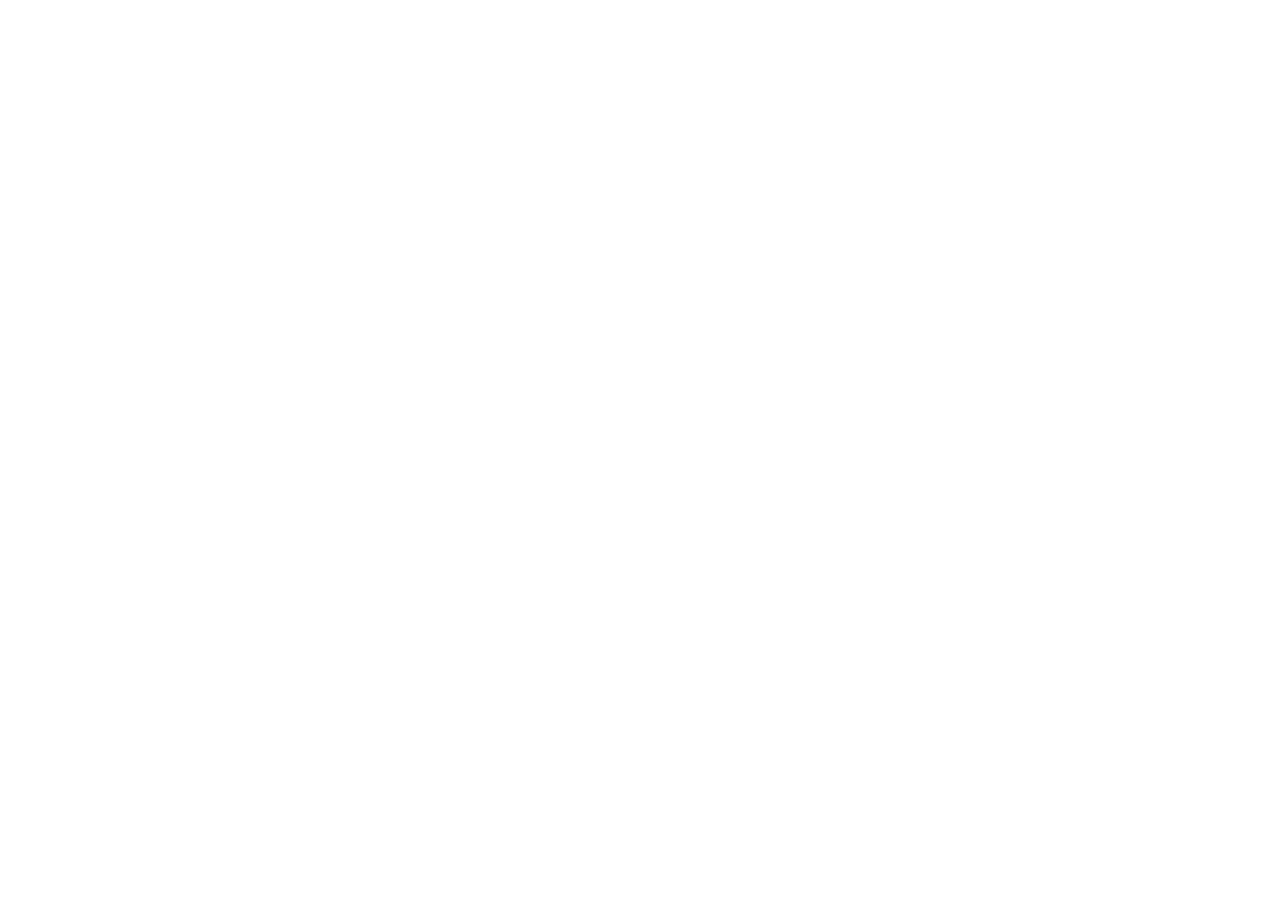
==== index.html @ 0e3b46c8 "first commit" ====
<!DOCTYPE html>
<html lang="pt-br">
<head>
    <meta charset="UTF-8">
    <meta http-equiv="X-UA-Compatible" content="IE=edge">
    <meta name="viewport" content="width=device-width, initial-scale=1.0">
    <title>Document</title>
</head>
<body>
    
</body>
</html>
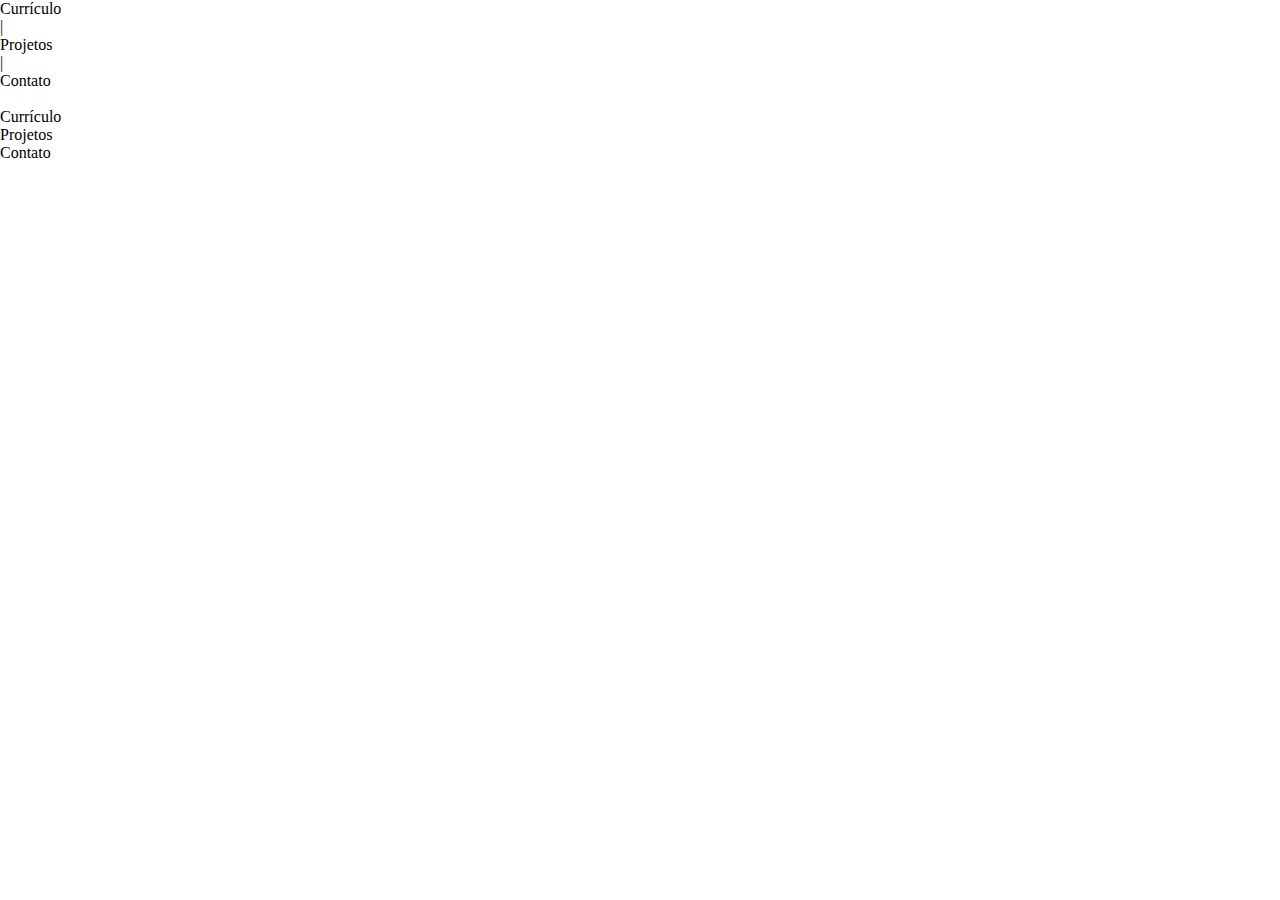
==== commit 4649d4e0: "HTML Structured" ====
--- a/index.html
+++ b/index.html
@@ -4,9 +4,31 @@
     <meta charset="UTF-8">
     <meta http-equiv="X-UA-Compatible" content="IE=edge">
     <meta name="viewport" content="width=device-width, initial-scale=1.0">
-    <title>Document</title>
+    <title>Andre Lima's Portfolio</title>
+
+    <link rel="stylesheet" href="./style.css">
 </head>
 <body>
-    
+    <article class="name"></article>
+    <nav class="navTop">
+        <li>Currículo</li>
+        <li>|</li>
+        <li>Projetos</li>
+        <li>|</li>
+        <li>Contato</li>
+    </nav>
+    <img src="" alt="" class="photo">
+    <section class="text">
+        <h1 class="title"></h1>
+        <h3 class="subTitle"></h3>
+        <p class="paragraph"></p>
+    </section>
+    <nav class="navBottom">
+        <li>Currículo</li>
+        <li>Projetos</li>
+        <li>Contato</li>
+    </nav>
+
+    <script src="./script.js"></script>
 </body>
 </html>--- a/style.css
+++ b/style.css
@@ -0,0 +1,7 @@
+* {
+    text-decoration: none;
+    margin: 0;
+    padding: 0;
+    border: 0;
+    box-sizing: border-box;
+}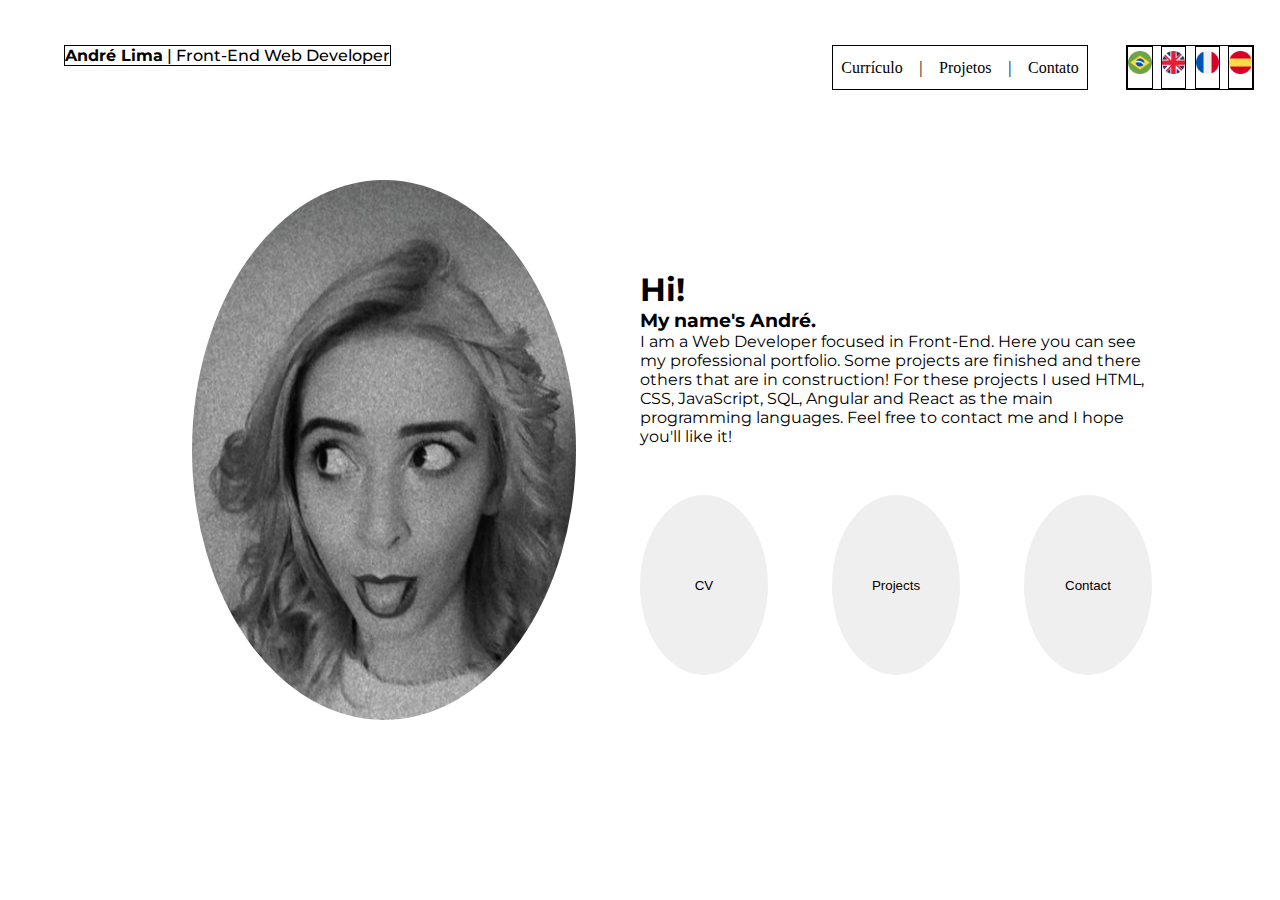
==== commit fefdac6f: "First Page Structure" ====
--- a/index.html
+++ b/index.html
@@ -9,7 +9,10 @@
     <link rel="stylesheet" href="./style.css">
 </head>
 <body>
-    <article class="name"></article>
+    <!-- Name -->
+    <article class="name"> <b>André Lima</b> | Front-End Web Developer</article>
+
+    <!-- Top NavBar -->
     <nav class="navTop">
         <li>Currículo</li>
         <li>|</li>
@@ -17,16 +20,41 @@
         <li>|</li>
         <li>Contato</li>
     </nav>
-    <img src="" alt="" class="photo">
+
+    <!-- Languages NavBar -->
+    <nav class="languages">
+        <li class="flag">
+            <img src="./images/brasil.png" alt="Acessar Site em Português" class="flagImage">
+        </li>
+        <li class="flag">
+            <img src="./images/reino-unido.png" alt="Enter Website in English" class="flagImage">
+        </li>
+        <li class="flag">
+            <img src="./images/franca.png" alt="Aller a le site en Français" class="flagImage">
+        </li>
+        <li class="flag">
+            <img src="./images/espanha.png" alt="Ir al site en Español" class="flagImage">
+        </li>
+    </nav>
+
+    <!-- Main Photo -->
+    <img src="./images/photo.png" alt="Photo of André" class="photo">
+    
+    <!-- Text Section -->
     <section class="text">
-        <h1 class="title"></h1>
-        <h3 class="subTitle"></h3>
-        <p class="paragraph"></p>
+        <h1 class="title">Hi!</h1>
+        <h3 class="subTitle">My name's André.</h3>
+        <p class="paragraph">I am a Web Developer focused in Front-End. 
+            Here you can see my professional portfolio.
+            Some projects are finished and there others that are in construction!
+            For these projects I used HTML, CSS, JavaScript, SQL, Angular and React as the main programming languages.
+            Feel free to contact me and I hope you'll like it!
+        </p>
     </section>
     <nav class="navBottom">
-        <li>Currículo</li>
-        <li>Projetos</li>
-        <li>Contato</li>
+        <button type="button">CV</button>
+        <button type="button">Projects</button>
+        <button type="button">Contact</button>
     </nav>
 
     <script src="./script.js"></script>
--- a/style.css
+++ b/style.css
@@ -1,7 +1,106 @@
+@import url('https://fonts.googleapis.com/css2?family=Montserrat:ital,wght@0,300;0,400;0,500;0,600;0,700;1,300;1,400&display=swap');
+
 * {
     text-decoration: none;
     margin: 0;
     padding: 0;
     border: 0;
     box-sizing: border-box;
+}
+
+/* Name at the top-left */
+.name{
+    position: absolute;
+    left: 5%;
+    top: 5%;
+    font-weight: 500;
+    font-family: Montserrat;
+    border: 1px solid black;
+}
+
+/* Top NavBar */
+
+.navTop{
+    list-style: none;
+    position: absolute;
+    display: flex;
+    flex-direction: row;
+    right: 15%;
+    top: 5%;
+    height: 5%;
+    width: 20%;
+    justify-content: space-around;
+    align-items: center;
+    border: 1px solid black;
+}
+
+/* Section for the flag languages */
+.languages{
+    position: absolute;
+    right: 2%;
+    top: 5%;
+    list-style: none;
+    display: flex;
+    flex-direction: row;
+    justify-content: space-between;
+    align-items: center;
+    height: 5%;
+    width: 10%;
+    border: 1px black solid;
+}
+.flag{
+    position: relative;
+    width: 20%;
+    height: 100%;
+    border: 1px solid black;
+}
+.flagImage{
+    position: inherit;
+    top: 10%;
+    width:100%
+}
+
+/* Main Photo */
+.photo{
+    position: absolute;
+    top: 20%;
+    left: 15%;
+    border-radius: 50%;
+    height: 60%;
+    width: 30%;
+}
+
+/* Main Text */
+.text{
+    position: absolute;
+    top: 30%;
+    left: 50%;
+    height: 25%;
+    width: 40%;
+    font-family: Montserrat;
+    /* border: 1px solid black; */
+}
+
+.text h1{
+    font-size: xx-large;
+    font-weight: 700;
+}
+
+/* Bottom NavBar */
+.navBottom{
+    list-style: none;
+    position: absolute;
+    display: flex;
+    flex-direction: row;
+    justify-content: space-between;
+    height: 20%;
+    width: 40%;
+    top: 55%;
+    left: 50%;
+    /* border: 1px solid black; */
+}
+
+.navBottom button{
+    border-radius: 50%;
+    width: 25%;
 }